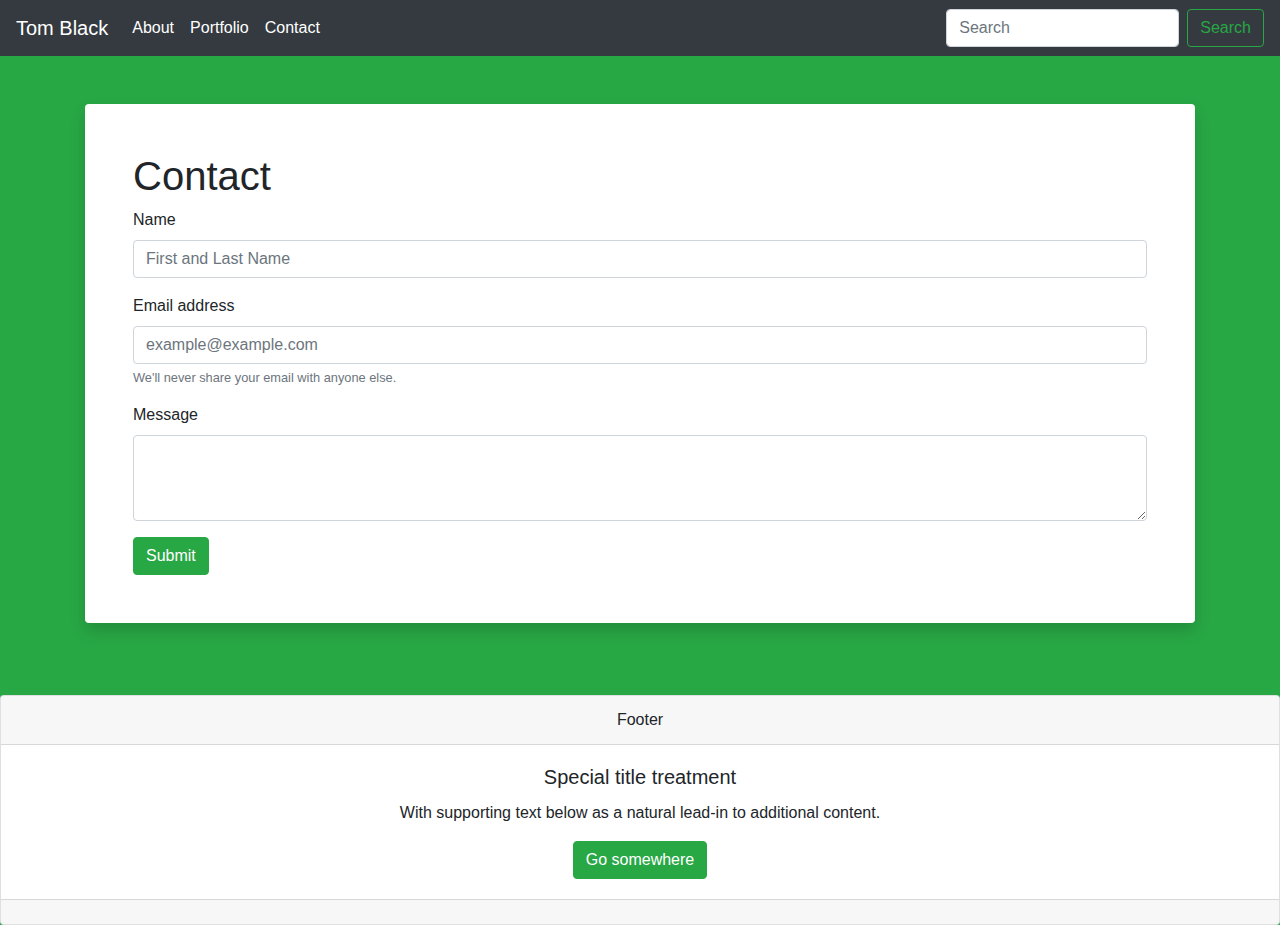
==== contact.html @ f9afcdd0 "made a couple more changes." ====
<!doctype html>
<html lang="en">

<head>
    <!-- Required meta tags -->
    <meta charset="utf-8">
    <meta name="viewport" content="width=device-width, initial-scale=1, shrink-to-fit=no">

    <!-- Bootstrap CSS -->
    <link rel="stylesheet" href="https://stackpath.bootstrapcdn.com/bootstrap/4.4.1/css/bootstrap.min.css"
        integrity="sha384-Vkoo8x4CGsO3+Hhxv8T/Q5PaXtkKtu6ug5TOeNV6gBiFeWPGFN9MuhOf23Q9Ifjh" crossorigin="anonymous">
    <link rel="stylesheet" href="./Assets/styles.css">

    <title>Tom Black - Contact</title>
</head>

<body>
    <!--=============== 
          Nav Bar Section
          ===============-->

    <nav class="navbar navbar-expand-lg navbar-dark bg-dark sticky-top">
        <a class="navbar-brand" href="./index.html">Tom Black</a>
        <button class="navbar-toggler" type="button" data-toggle="collapse" data-target="#navbarSupportedContent"
            aria-controls="navbarSupportedContent" aria-expanded="false" aria-label="Toggle navigation">
            <span class="navbar-toggler-icon"></span>
        </button>

        <div class="collapse navbar-collapse" id="navbarSupportedContent">
            <ul class="navbar-nav mr-auto">
                <li class="nav-item active">
                    <a class="nav-link" href="./index.html">About <span class="sr-only">(current)</span></a>
                </li>
                <li class="nav-item active">
                    <a class="nav-link" href="./portfolio.html">Portfolio</a>
                </li>
                <li class="nav-item active">
                    <a class="nav-link" href="./contact.html">Contact</a>
                </li>
            </ul>
            <form class="form-inline my-2 my-lg-0">
                <input class="form-control mr-sm-2" type="search" placeholder="Search" aria-label="Search">
                <button class="btn btn-outline-success my-2 my-sm-0" type="submit">Search</button>
            </form>
        </div>
    </nav>

    <!-- Main Content Section -->
    <div class="container">
        <div class="card border-0 shadow my-5">
            <div class="card-body p-5">
                <h1 class="font-weight-light">Contact</h1>
                <form>
                    <div class="form-group">
                        <label>Name</label>
                        <input class="form-control" type="text" placeholder="First and Last Name">
                    </div>
                    <div class="form-group">
                        <label for="exampleInputEmail1">Email address</label>
                        <input type="email" class="form-control" id="exampleInputEmail1" aria-describedby="emailHelp" placeholder="example@example.com">
                        <small id="emailHelp" class="form-text text-muted">We'll never share your email with anyone
                            else.</small>
                    </div>
                    <div class="form-group">
                        <label for="exampleFormControlTextarea1">Message</label>
                        <textarea class="form-control" id="exampleFormControlTextarea1" rows="3"></textarea>
                      </div>
                    <button type="submit" class="btn btn-success">Submit</button>
                </form>
            </div>
        </div>
    </div>
    <br>

    <!-- Footer Section -->
    <div class="card text-center">
        <div class="card-header">
            Footer
        </div>
        <div class="card-body">
            <h5 class="card-title">Special title treatment</h5>
            <p class="card-text">With supporting text below as a natural lead-in to additional content.</p>
            <a href="#" class="btn btn-success">Go somewhere</a>
        </div>
        <div class="card-footer text-muted">
        </div>
    </div>

    <!-- Optional JavaScript -->
    <!-- jQuery first, then Popper.js, then Bootstrap JS -->
    <script src="https://code.jquery.com/jquery-3.4.1.slim.min.js"
        integrity="sha384-J6qa4849blE2+poT4WnyKhv5vZF5SrPo0iEjwBvKU7imGFAV0wwj1yYfoRSJoZ+n"
        crossorigin="anonymous"></script>
    <script src="https://cdn.jsdelivr.net/npm/popper.js@1.16.0/dist/umd/popper.min.js"
        integrity="sha384-Q6E9RHvbIyZFJoft+2mJbHaEWldlvI9IOYy5n3zV9zzTtmI3UksdQRVvoxMfooAo"
        crossorigin="anonymous"></script>
    <script src="https://stackpath.bootstrapcdn.com/bootstrap/4.4.1/js/bootstrap.min.js"
        integrity="sha384-wfSDF2E50Y2D1uUdj0O3uMBJnjuUD4Ih7YwaYd1iqfktj0Uod8GCExl3Og8ifwB6"
        crossorigin="anonymous"></script>
</body>

</html>
---- Assets/styles.css ----
body {
    /* background: url('https://source.unsplash.com/twukN12EN7c/1920x1080') no-repeat center center fixed; */
    /* background: url('https://images.unsplash.com/photo-1549490316-686f9b5d359f?ixlib=rb-1.2.1&ixid=eyJhcHBfaWQiOjEyMDd9&auto=format&fit=crop&w=800&q=60') no-repeat center center fixed; */
    background: #28a745;
    -webkit-background-size: cover;
    -moz-background-size: cover;
    background-size: cover;
    -o-background-size: cover;
  }
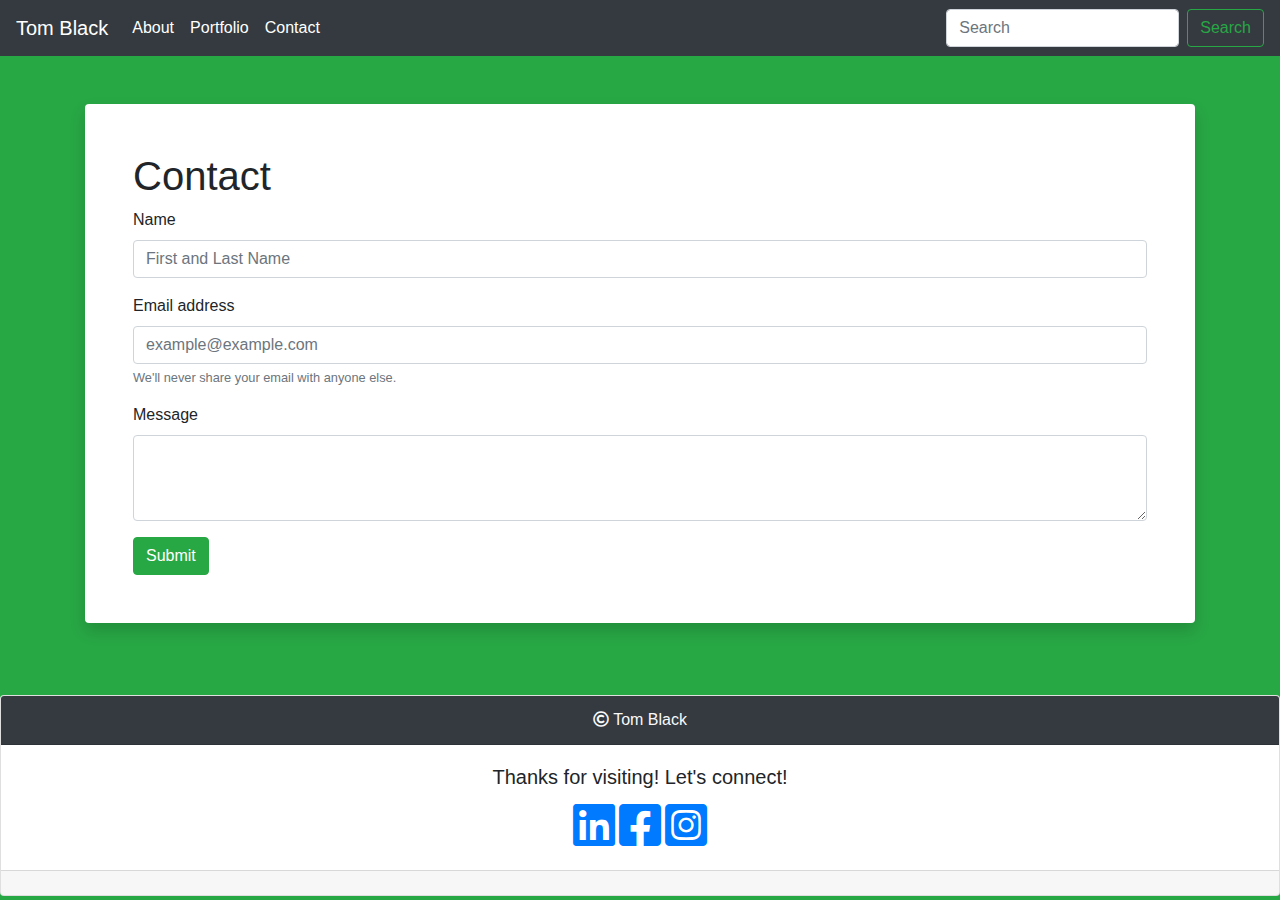
==== commit 2f04a418: "Made adjustments to the index.html page. Added icons in the footer, updated a profile pic and change" ====
--- a/contact.html
+++ b/contact.html
@@ -6,11 +6,11 @@
     <meta charset="utf-8">
     <meta name="viewport" content="width=device-width, initial-scale=1, shrink-to-fit=no">
 
-    <!-- Bootstrap CSS -->
+    <!-- Bootstrap, CSS, and FontAwesome icon CDN -->
     <link rel="stylesheet" href="https://stackpath.bootstrapcdn.com/bootstrap/4.4.1/css/bootstrap.min.css"
         integrity="sha384-Vkoo8x4CGsO3+Hhxv8T/Q5PaXtkKtu6ug5TOeNV6gBiFeWPGFN9MuhOf23Q9Ifjh" crossorigin="anonymous">
     <link rel="stylesheet" href="./Assets/styles.css">
-
+    <link rel="stylesheet" href="https://use.fontawesome.com/releases/v5.12.1/css/all.css">
     <title>Tom Black - Contact</title>
 </head>
 
@@ -72,19 +72,21 @@
     </div>
     <br>
 
-    <!-- Footer Section -->
-    <div class="card text-center">
-        <div class="card-header">
-            Footer
-        </div>
-        <div class="card-body">
-            <h5 class="card-title">Special title treatment</h5>
-            <p class="card-text">With supporting text below as a natural lead-in to additional content.</p>
-            <a href="#" class="btn btn-success">Go somewhere</a>
-        </div>
-        <div class="card-footer text-muted">
-        </div>
+   <!-- Footer Section -->
+   <div class="card text-center">
+    <div class="card-header navbar-dark bg-dark text-light">
+        <i class="far fa-copyright"></i> Tom Black
     </div>
+    <div class="card-body">
+        <h5 class="card-title">Thanks for visiting! Let's connect!</h5>
+        <!-- <p class="card-text">With supporting text below as a natural lead-in to additional content.</p> -->
+        <a href="https://www.linkedin.com/in/thomas-black-605b1a42/"><i class="fab fa-linkedin fa-3x"></i></a>
+        <a href="https://www.facebook.com/thomas.black.73"><i class="fab fa-facebook-square fa-3x"></i></a>
+        <a href="https://www.instagram.com/tomtimusprime/"><i class="fab fa-instagram-square fa-w-14 fa-3x"></i></a>
+    </div>
+    <div class="card-footer text-muted">
+    </div>
+</div>
 
     <!-- Optional JavaScript -->
     <!-- jQuery first, then Popper.js, then Bootstrap JS -->
--- a/Assets/styles.css
+++ b/Assets/styles.css
@@ -8,5 +8,10 @@
     -o-background-size: cover;
   }
 
+  #profile-pic {
+    height: 325px;
+    width: 225px;
+  }
+
 
   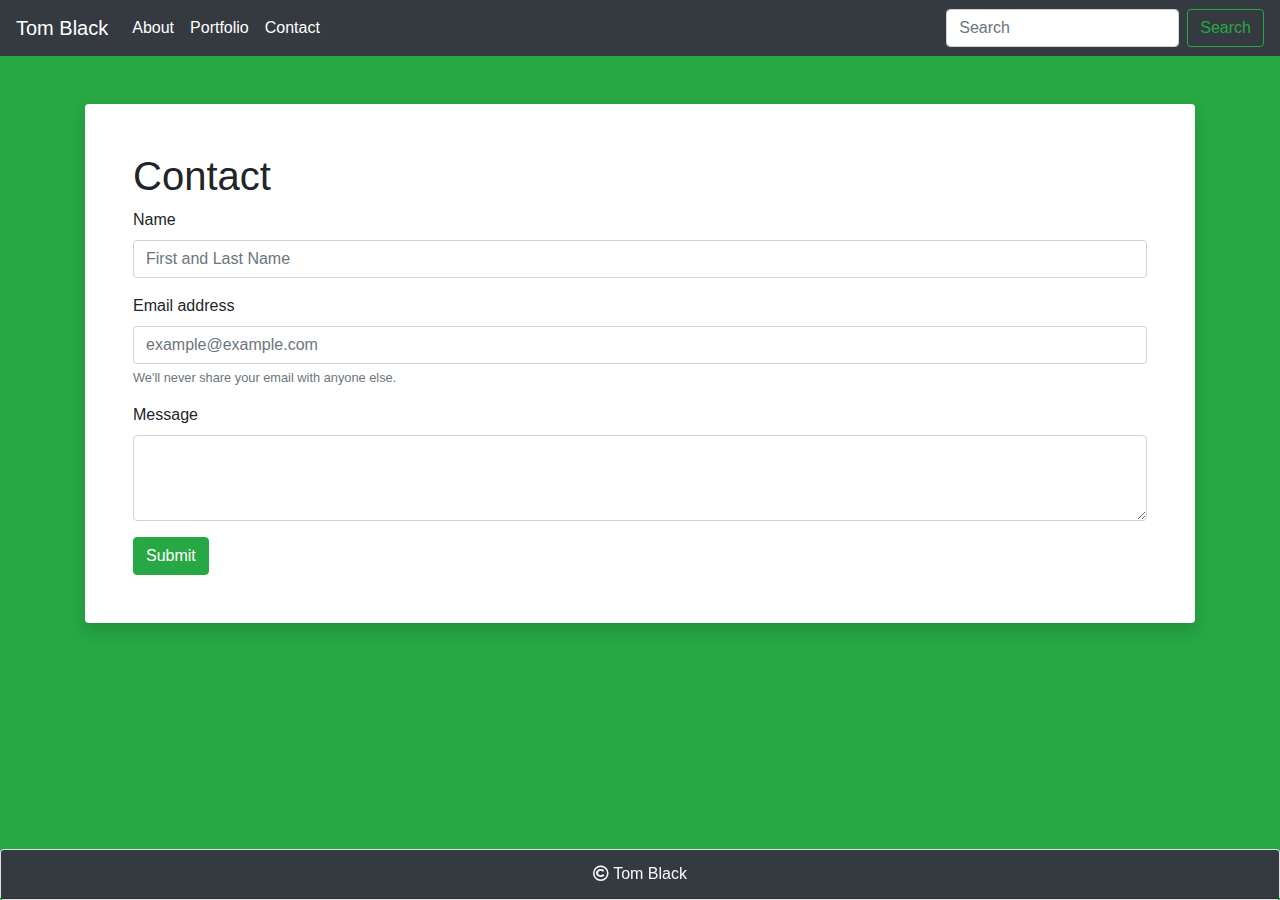
==== commit f2fcd847: "Made some additional changes to the portfolio page trying to get a label on top of the pictures to s" ====
--- a/contact.html
+++ b/contact.html
@@ -45,8 +45,10 @@
         </div>
     </nav>
 
-    <!-- Main Content Section -->
-    <div class="container">
+     <!-- =============
+          Main Section
+          =============-->
+    <main class="container">
         <div class="card border-0 shadow my-5">
             <div class="card-body p-5">
                 <h1 class="font-weight-light">Contact</h1>
@@ -69,24 +71,22 @@
                 </form>
             </div>
         </div>
-    </div>
+    </main>
     <br>
 
-   <!-- Footer Section -->
-   <div class="card text-center">
-    <div class="card-header navbar-dark bg-dark text-light">
-        <i class="far fa-copyright"></i> Tom Black
-    </div>
-    <div class="card-body">
-        <h5 class="card-title">Thanks for visiting! Let's connect!</h5>
-        <!-- <p class="card-text">With supporting text below as a natural lead-in to additional content.</p> -->
-        <a href="https://www.linkedin.com/in/thomas-black-605b1a42/"><i class="fab fa-linkedin fa-3x"></i></a>
-        <a href="https://www.facebook.com/thomas.black.73"><i class="fab fa-facebook-square fa-3x"></i></a>
-        <a href="https://www.instagram.com/tomtimusprime/"><i class="fab fa-instagram-square fa-w-14 fa-3x"></i></a>
-    </div>
-    <div class="card-footer text-muted">
-    </div>
-</div>
+    <!-- ===============
+          Footer Section
+          ==============-->
+    <!-- I Found a nice footer shell on the bootstrap website. 
+        https://getbootstrap.com/docs/4.4/components/card/#header-and-footer -->
+        <footer class="card text-center fixed-bottom">
+            <div class="card-header navbar-dark bg-dark text-light">
+                <i class="far fa-copyright"></i> Tom Black 
+                <!-- <a href="https://www.linkedin.com/in/thomas-black-605b1a42/"><i class="fab fa-linkedin fa-3x"></i></a>
+                <a href="https://www.facebook.com/thomas.black.73"><i class="fab fa-facebook-square fa-3x"></i></a>
+                <a href="https://www.instagram.com/tomtimusprime/"><i class="fab fa-instagram-square fa-3x"></i></a> -->
+            </div>
+        </footer>
 
     <!-- Optional JavaScript -->
     <!-- jQuery first, then Popper.js, then Bootstrap JS -->
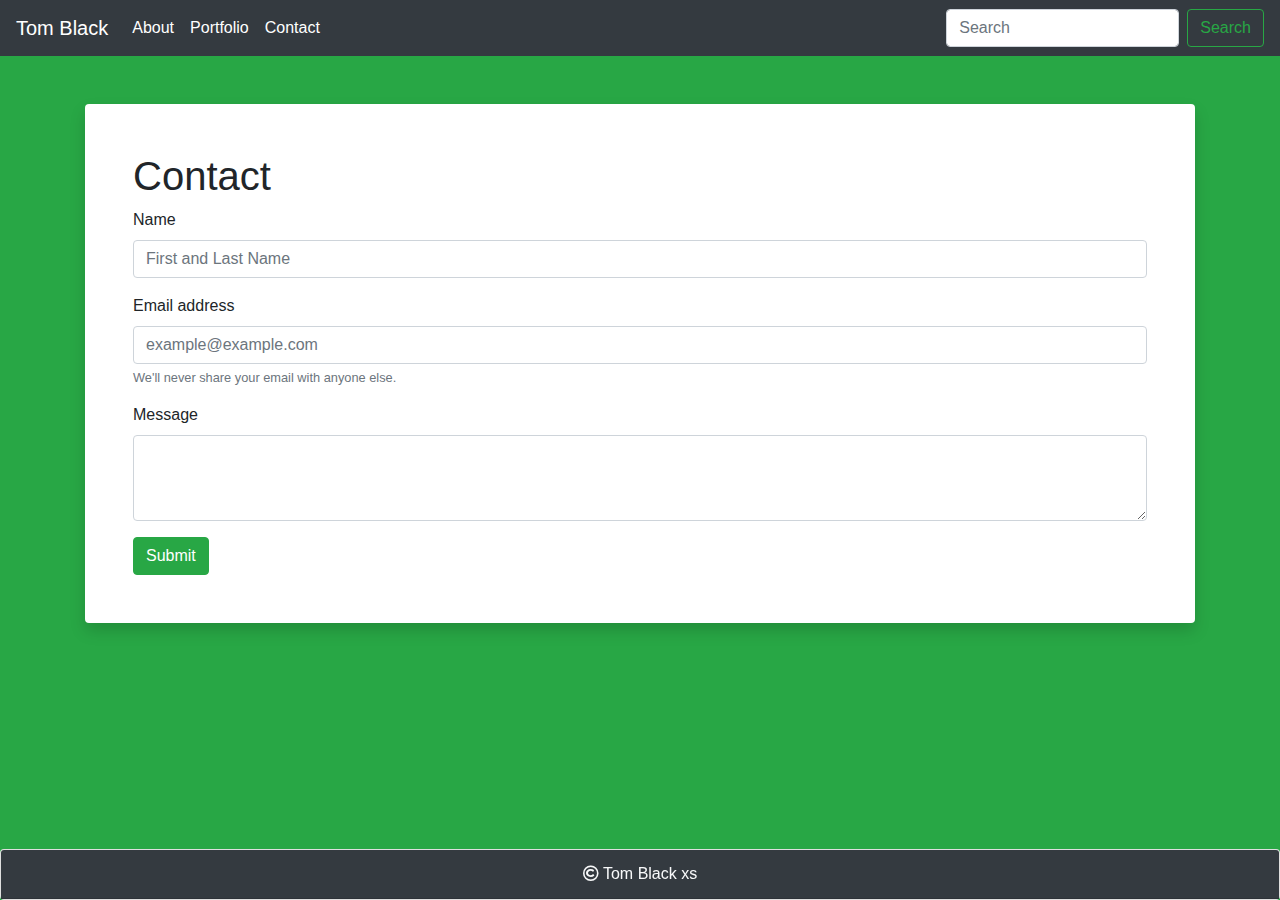
==== commit fbc70c8f: "Made some adjustments to some comments in the footer section of each page." ====
--- a/contact.html
+++ b/contact.html
@@ -81,10 +81,7 @@
         https://getbootstrap.com/docs/4.4/components/card/#header-and-footer -->
         <footer class="card text-center fixed-bottom">
             <div class="card-header navbar-dark bg-dark text-light">
-                <i class="far fa-copyright"></i> Tom Black 
-                <!-- <a href="https://www.linkedin.com/in/thomas-black-605b1a42/"><i class="fab fa-linkedin fa-3x"></i></a>
-                <a href="https://www.facebook.com/thomas.black.73"><i class="fab fa-facebook-square fa-3x"></i></a>
-                <a href="https://www.instagram.com/tomtimusprime/"><i class="fab fa-instagram-square fa-3x"></i></a> -->
+                <i class="far fa-copyright"></i> Tom Black xs
             </div>
         </footer>
 
--- a/Assets/styles.css
+++ b/Assets/styles.css
@@ -9,8 +9,14 @@
   }
 
   #profile-pic {
-    height: 325px;
-    width: 225px;
+    max-height: 100%;
+    min-width: 100%;
+  }
+
+  .card-image {
+    background-color: #888D9D;
+    color: white;
+    border-radius: 25px;
   }
 
 
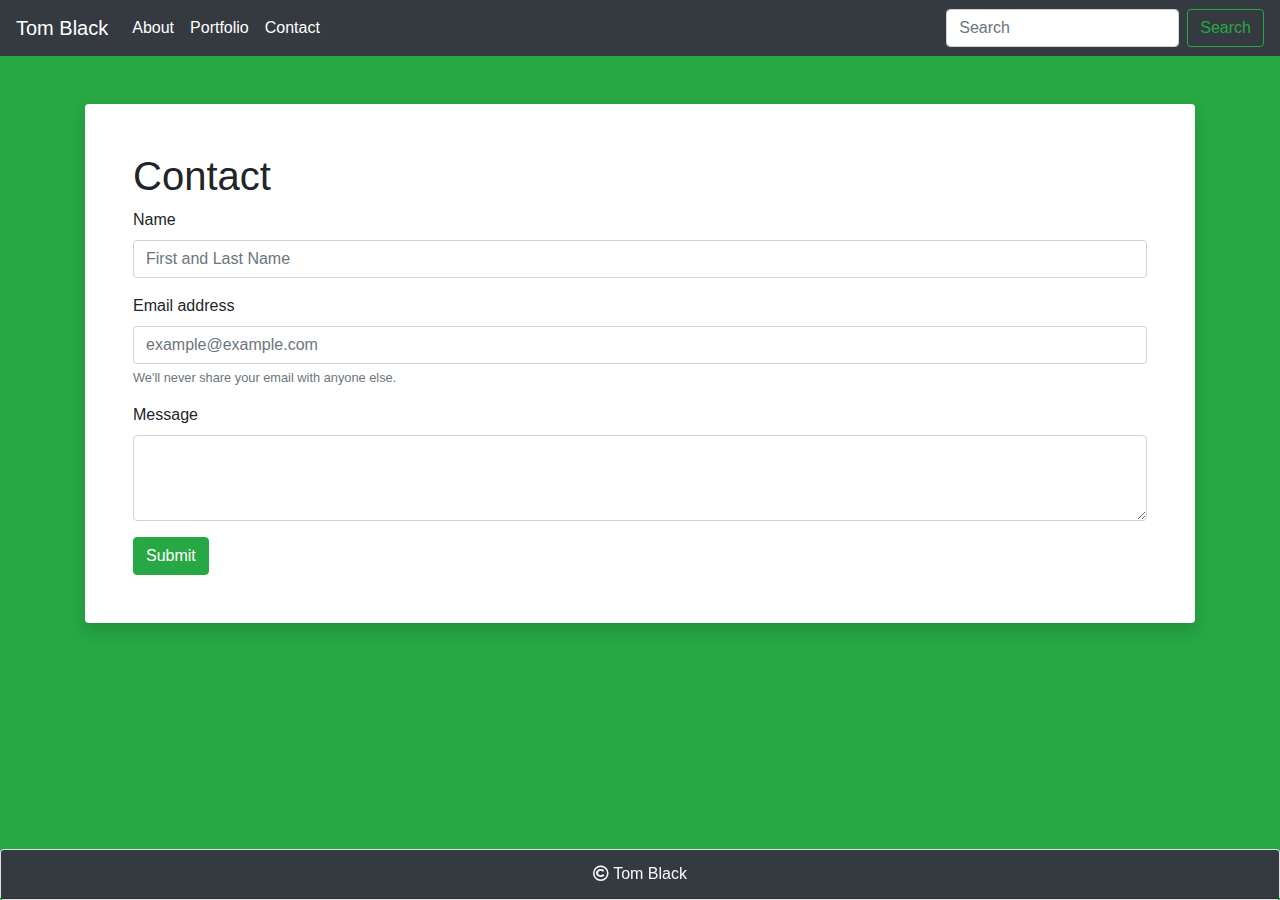
==== commit d6fdaf31: "Made some additional tweaks in the comments and formatting of each page. Pretty minor. Also added to" ====
--- a/contact.html
+++ b/contact.html
@@ -18,34 +18,35 @@
     <!--=============== 
           Nav Bar Section
           ===============-->
+    <header class="sticky-top">
+        <nav class="navbar navbar-expand-lg navbar-dark bg-dark sticky-top">
+            <a class="navbar-brand" href="./index.html">Tom Black</a>
+            <button class="navbar-toggler" type="button" data-toggle="collapse" data-target="#navbarSupportedContent"
+                aria-controls="navbarSupportedContent" aria-expanded="false" aria-label="Toggle navigation">
+                <span class="navbar-toggler-icon"></span>
+            </button>
 
-    <nav class="navbar navbar-expand-lg navbar-dark bg-dark sticky-top">
-        <a class="navbar-brand" href="./index.html">Tom Black</a>
-        <button class="navbar-toggler" type="button" data-toggle="collapse" data-target="#navbarSupportedContent"
-            aria-controls="navbarSupportedContent" aria-expanded="false" aria-label="Toggle navigation">
-            <span class="navbar-toggler-icon"></span>
-        </button>
+            <div class="collapse navbar-collapse" id="navbarSupportedContent">
+                <ul class="navbar-nav mr-auto">
+                    <li class="nav-item active">
+                        <a class="nav-link" href="./index.html">About <span class="sr-only">(current)</span></a>
+                    </li>
+                    <li class="nav-item active">
+                        <a class="nav-link" href="./portfolio.html">Portfolio</a>
+                    </li>
+                    <li class="nav-item active">
+                        <a class="nav-link" href="./contact.html">Contact</a>
+                    </li>
+                </ul>
+                <form class="form-inline my-2 my-lg-0">
+                    <input class="form-control mr-sm-2" type="search" placeholder="Search" aria-label="Search">
+                    <button class="btn btn-outline-success my-2 my-sm-0" type="submit">Search</button>
+                </form>
+            </div>
+        </nav>
+    </header>
 
-        <div class="collapse navbar-collapse" id="navbarSupportedContent">
-            <ul class="navbar-nav mr-auto">
-                <li class="nav-item active">
-                    <a class="nav-link" href="./index.html">About <span class="sr-only">(current)</span></a>
-                </li>
-                <li class="nav-item active">
-                    <a class="nav-link" href="./portfolio.html">Portfolio</a>
-                </li>
-                <li class="nav-item active">
-                    <a class="nav-link" href="./contact.html">Contact</a>
-                </li>
-            </ul>
-            <form class="form-inline my-2 my-lg-0">
-                <input class="form-control mr-sm-2" type="search" placeholder="Search" aria-label="Search">
-                <button class="btn btn-outline-success my-2 my-sm-0" type="submit">Search</button>
-            </form>
-        </div>
-    </nav>
-
-     <!-- =============
+    <!-- =============
           Main Section
           =============-->
     <main class="container">
@@ -59,14 +60,15 @@
                     </div>
                     <div class="form-group">
                         <label for="exampleInputEmail1">Email address</label>
-                        <input type="email" class="form-control" id="exampleInputEmail1" aria-describedby="emailHelp" placeholder="example@example.com">
+                        <input type="email" class="form-control" id="exampleInputEmail1" aria-describedby="emailHelp"
+                            placeholder="example@example.com">
                         <small id="emailHelp" class="form-text text-muted">We'll never share your email with anyone
                             else.</small>
                     </div>
                     <div class="form-group">
                         <label for="exampleFormControlTextarea1">Message</label>
                         <textarea class="form-control" id="exampleFormControlTextarea1" rows="3"></textarea>
-                      </div>
+                    </div>
                     <button type="submit" class="btn btn-success">Submit</button>
                 </form>
             </div>
@@ -79,11 +81,11 @@
           ==============-->
     <!-- I Found a nice footer shell on the bootstrap website. 
         https://getbootstrap.com/docs/4.4/components/card/#header-and-footer -->
-        <footer class="card text-center fixed-bottom">
-            <div class="card-header navbar-dark bg-dark text-light">
-                <i class="far fa-copyright"></i> Tom Black xs
-            </div>
-        </footer>
+    <footer class="card text-center fixed-bottom">
+        <div class="card-header navbar-dark bg-dark text-light">
+            <i class="far fa-copyright"></i> Tom Black
+        </div>
+    </footer>
 
     <!-- Optional JavaScript -->
     <!-- jQuery first, then Popper.js, then Bootstrap JS -->
--- a/Assets/styles.css
+++ b/Assets/styles.css
@@ -1,6 +1,6 @@
 body {
-    /* background: url('https://source.unsplash.com/twukN12EN7c/1920x1080') no-repeat center center fixed; */
-    /* background: url('https://images.unsplash.com/photo-1549490316-686f9b5d359f?ixlib=rb-1.2.1&ixid=eyJhcHBfaWQiOjEyMDd9&auto=format&fit=crop&w=800&q=60') no-repeat center center fixed; */
+    /* Found this block of code from the following website to help with organization and background using bootstrap
+    https://startbootstrap.com/snippets/full-image-background/ */
     background: #28a745;
     -webkit-background-size: cover;
     -moz-background-size: cover;
